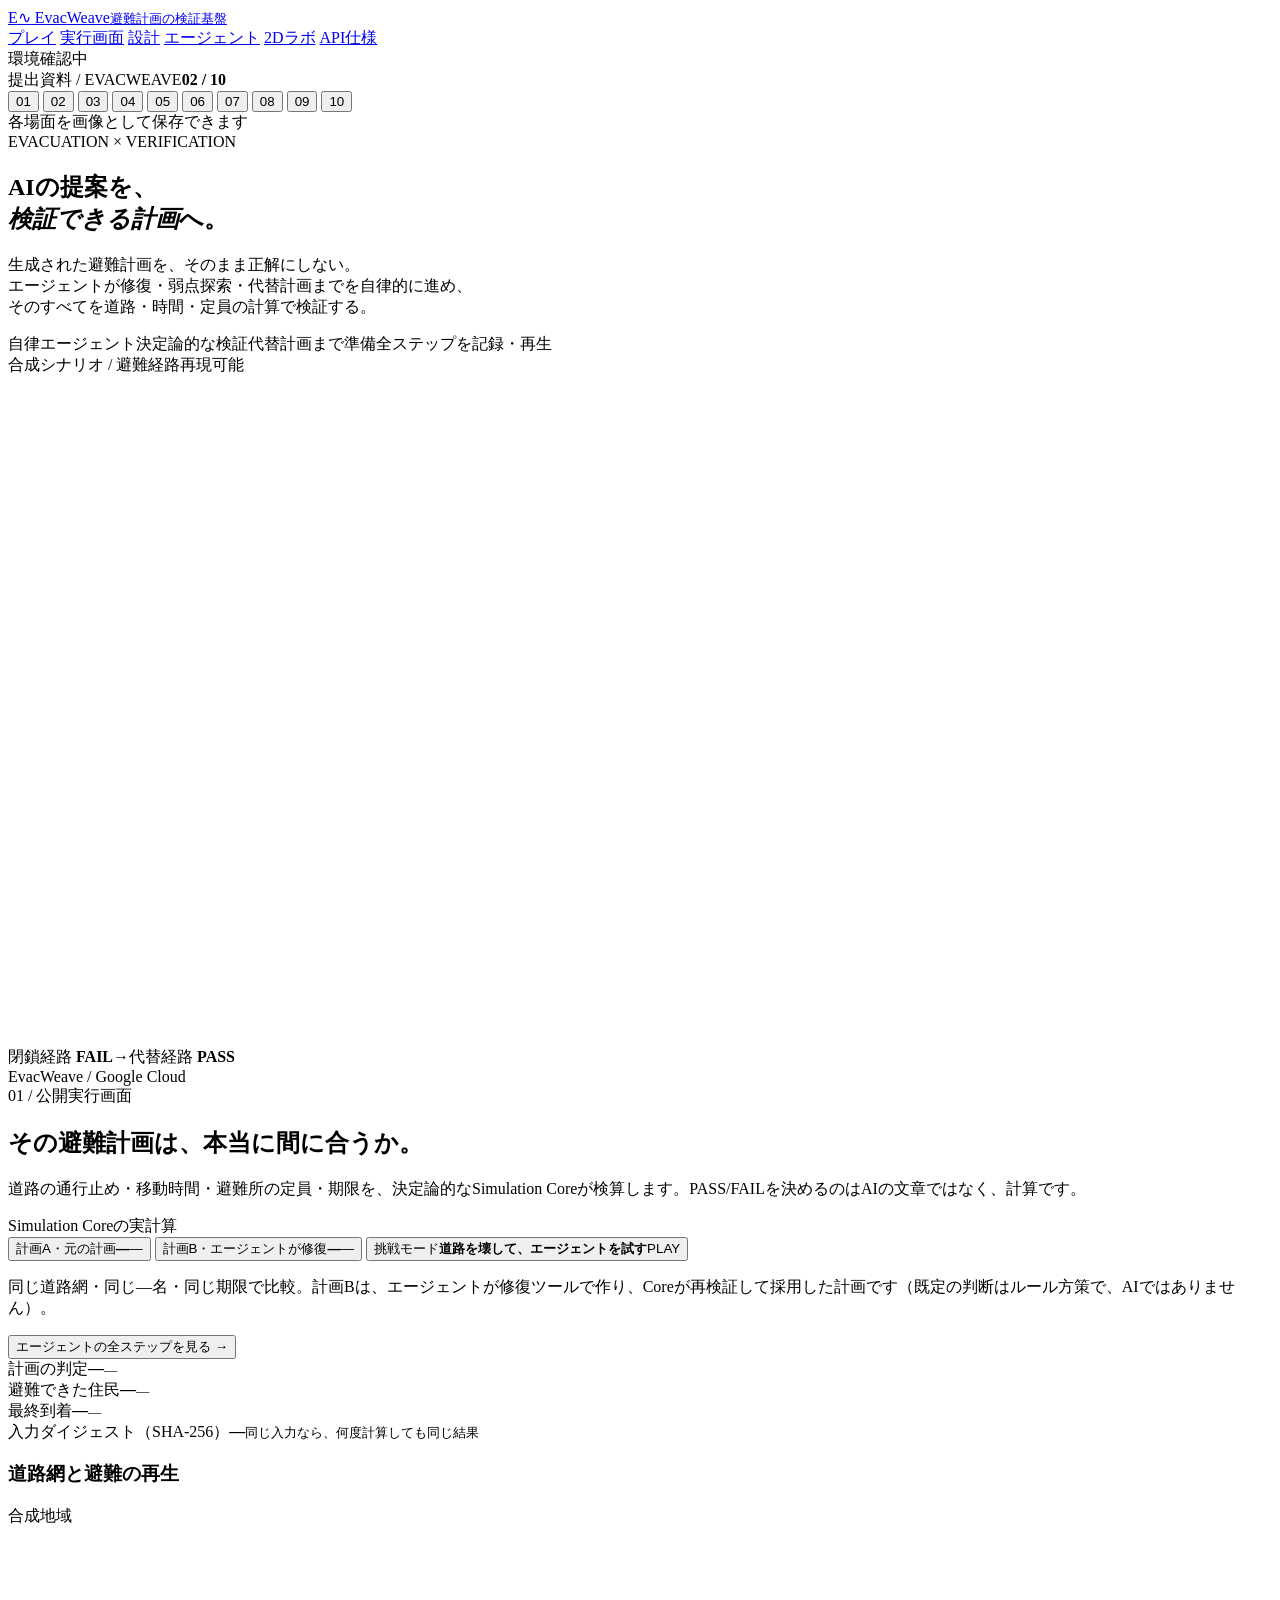
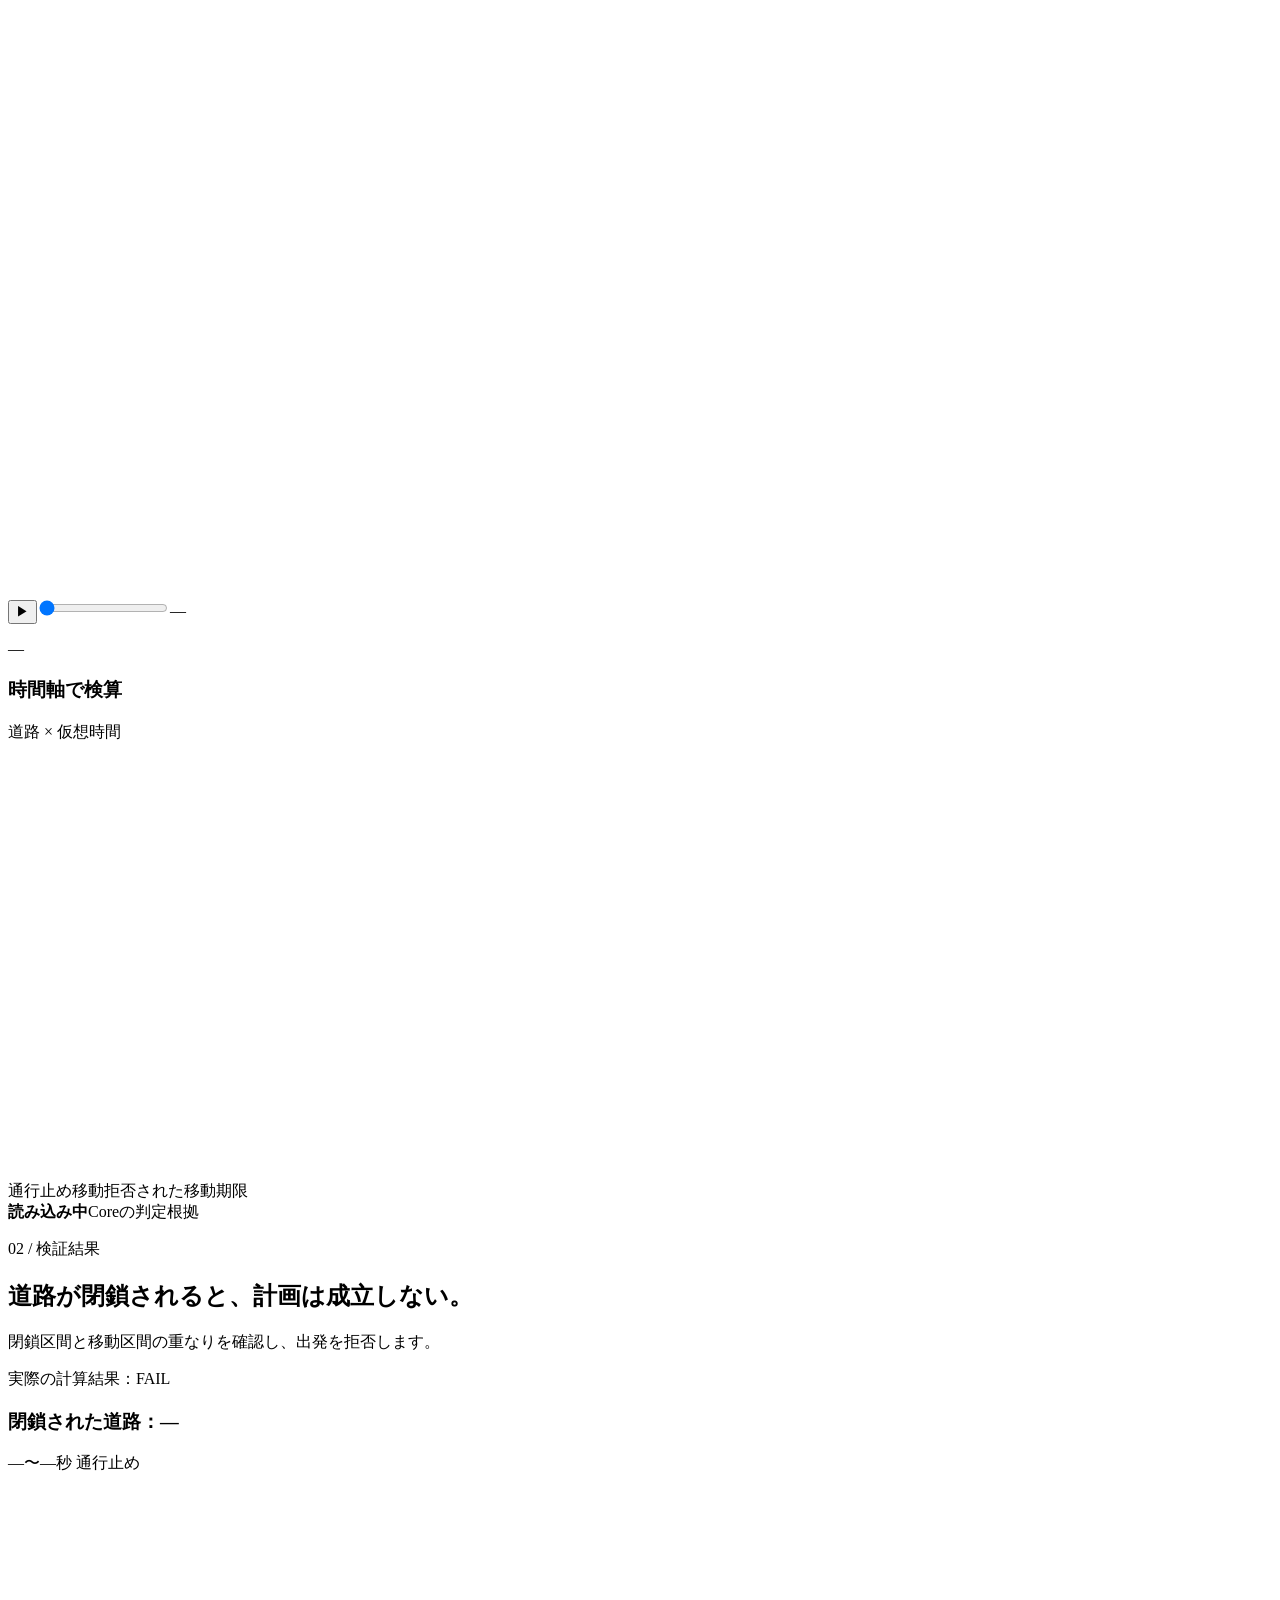
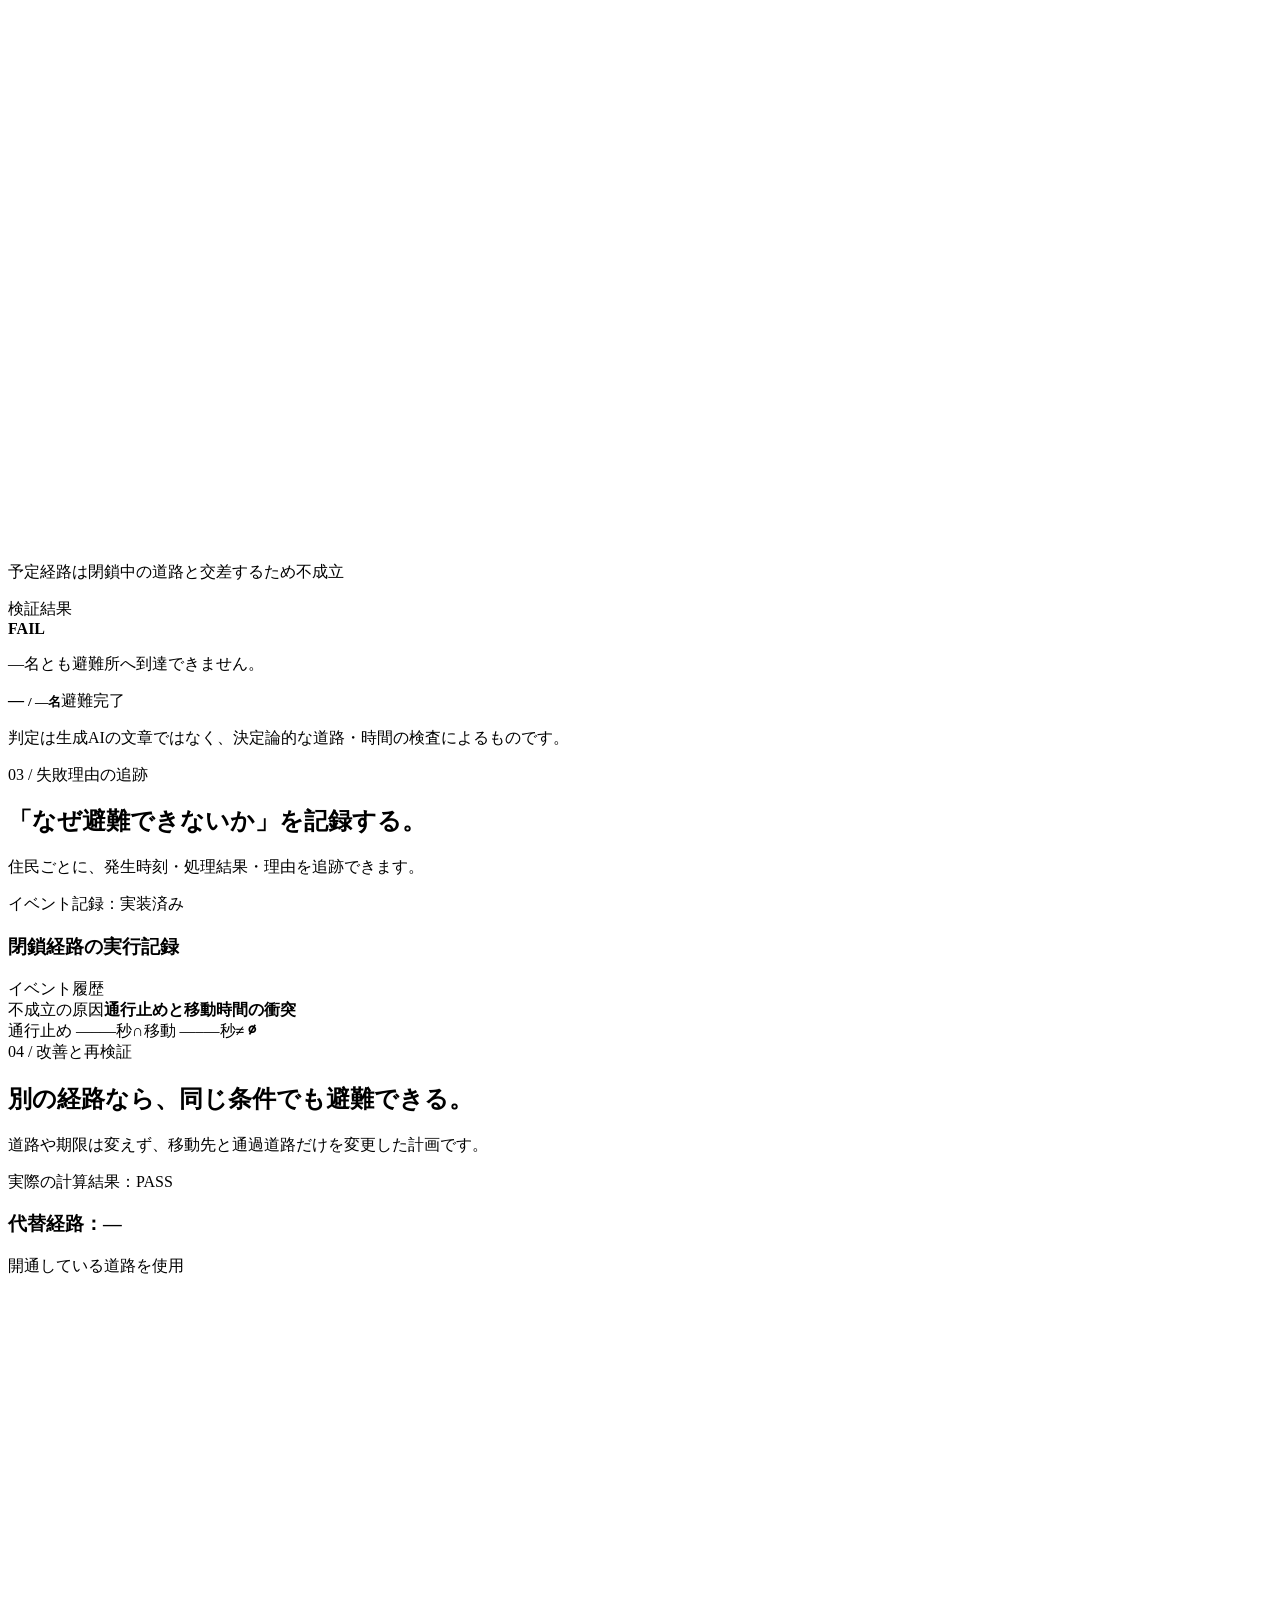
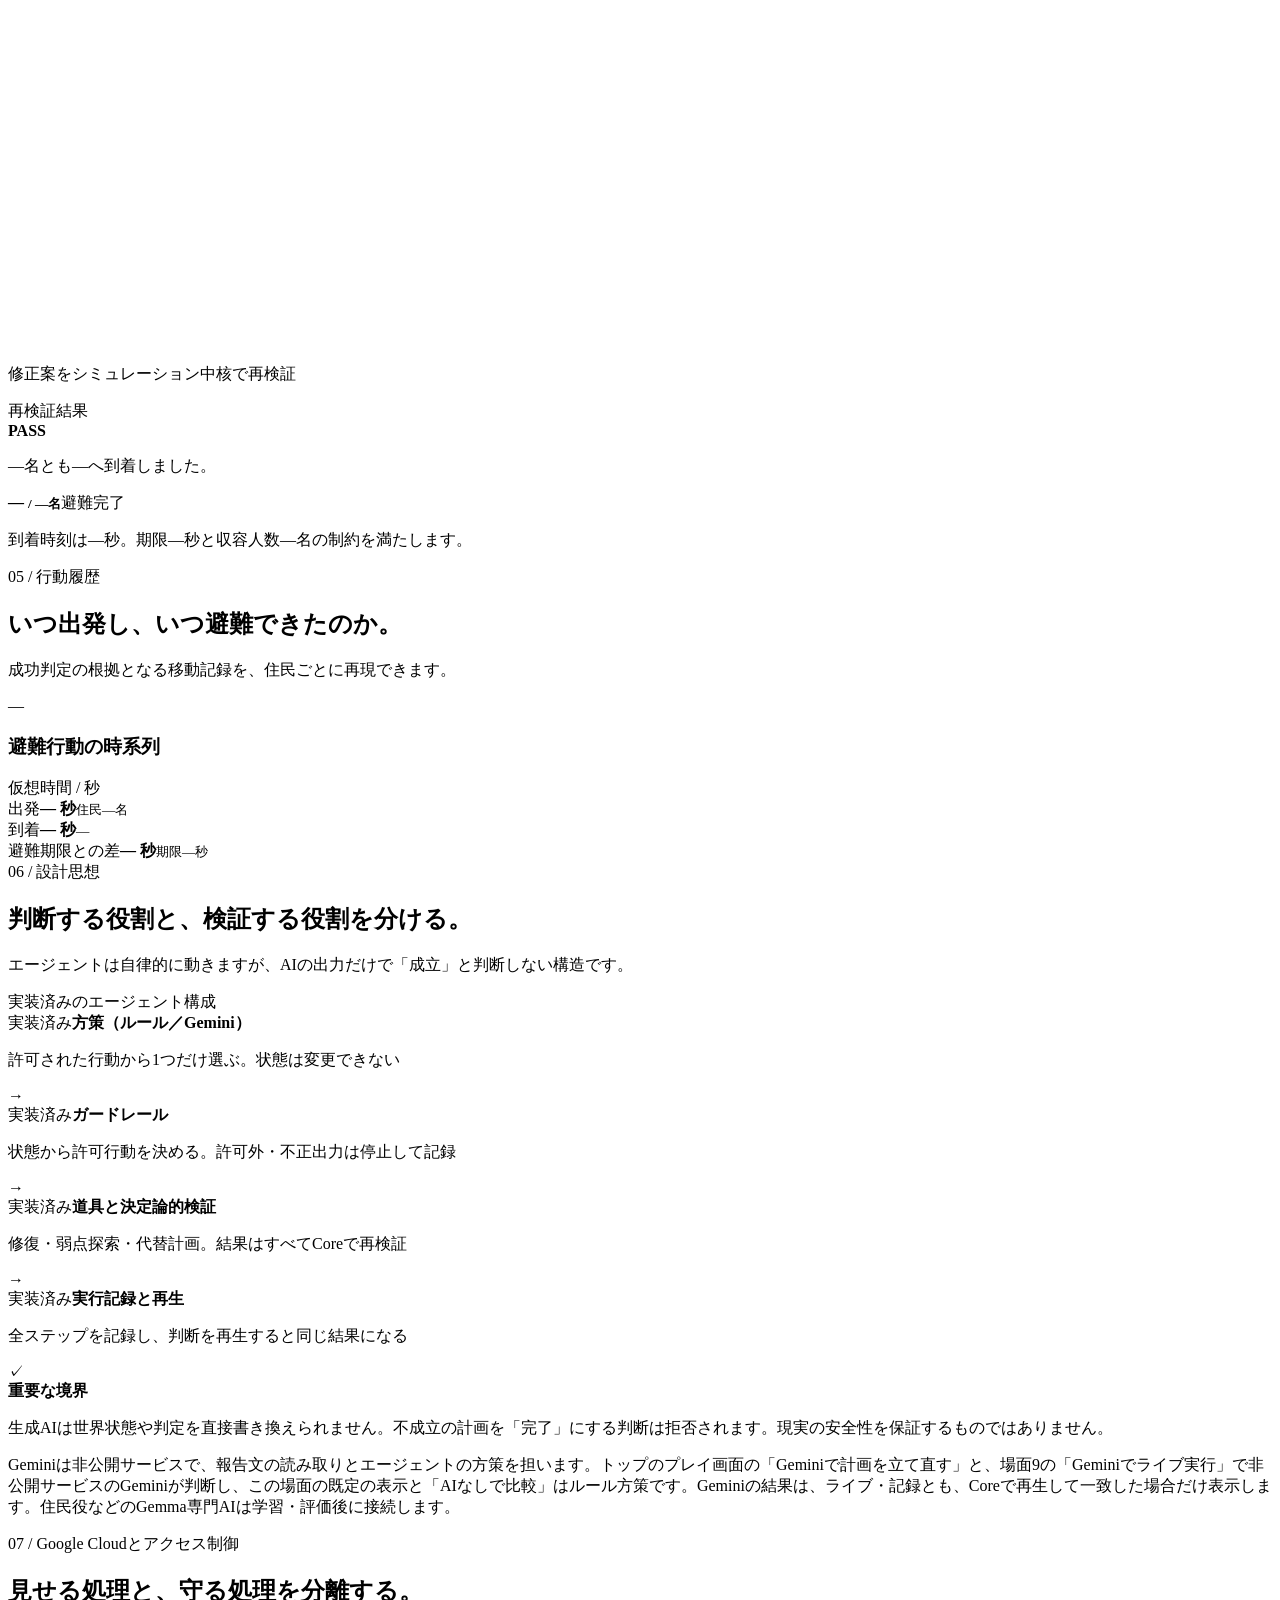
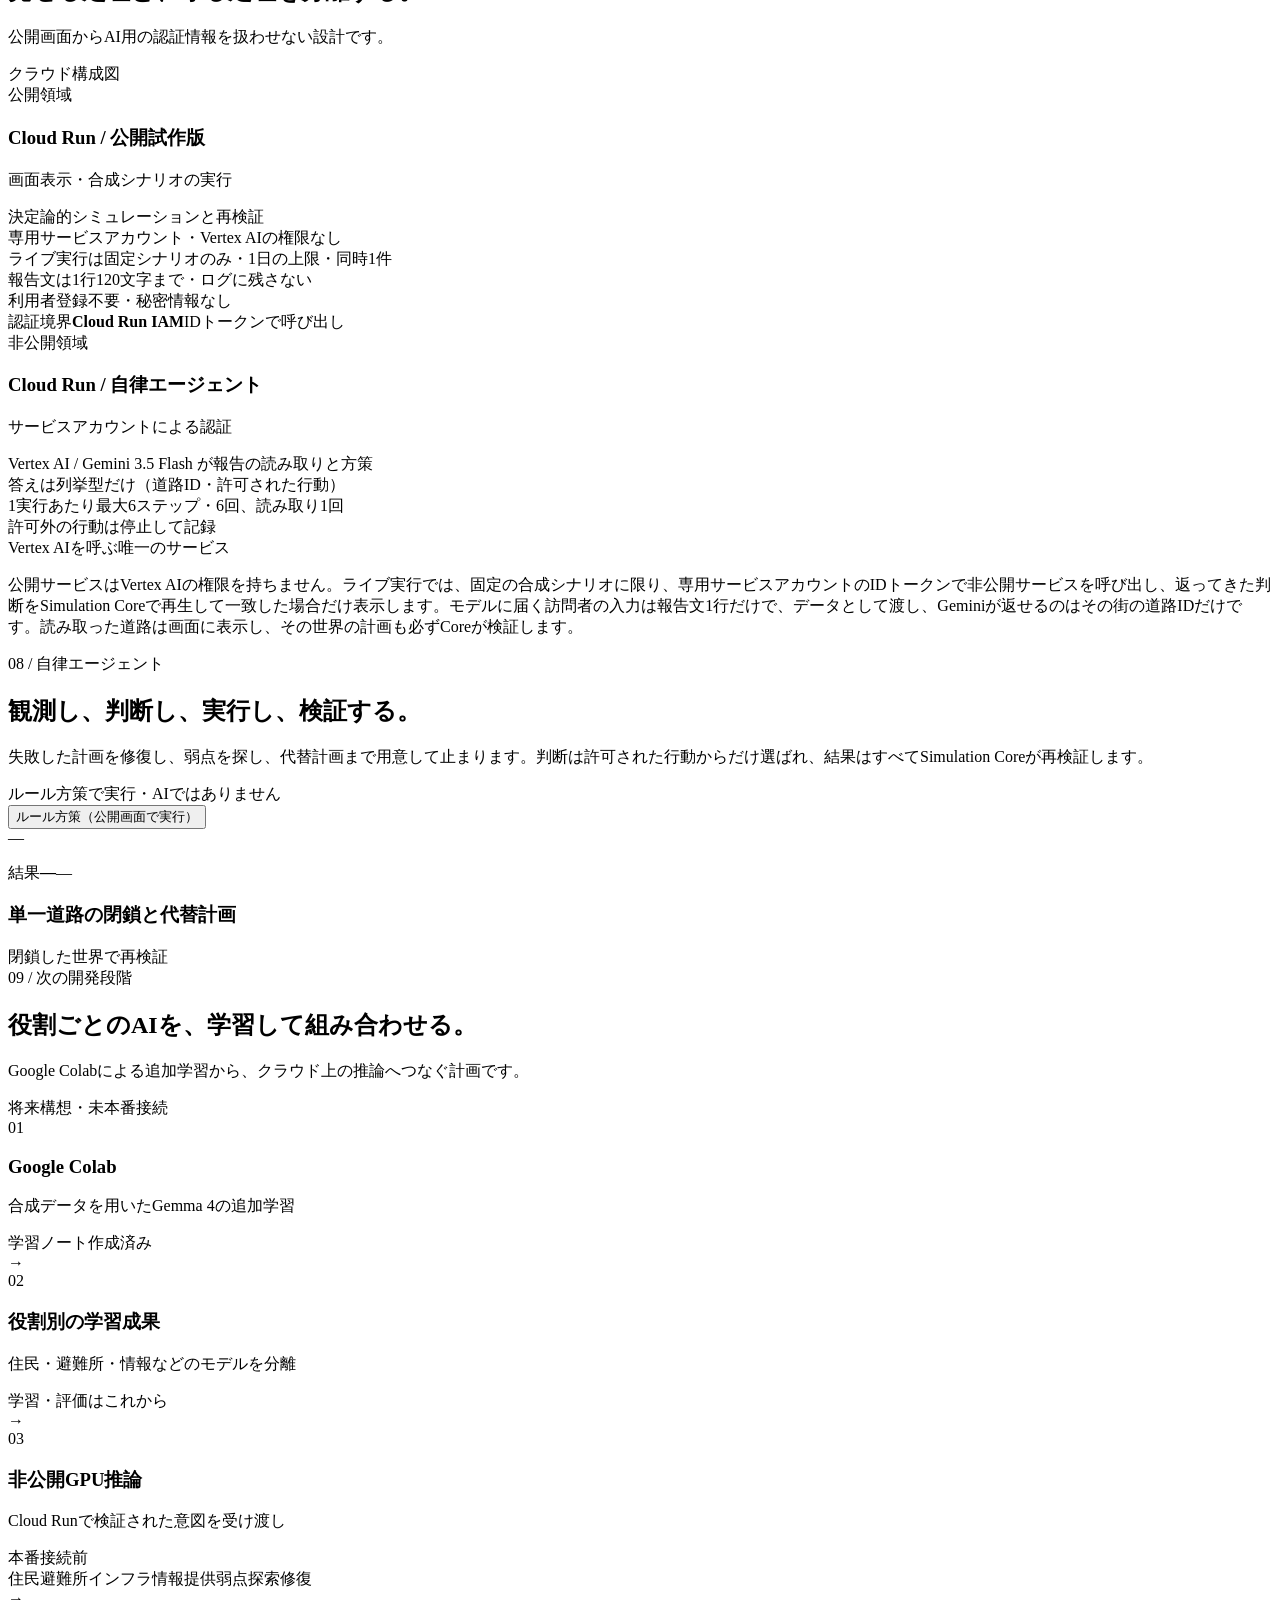
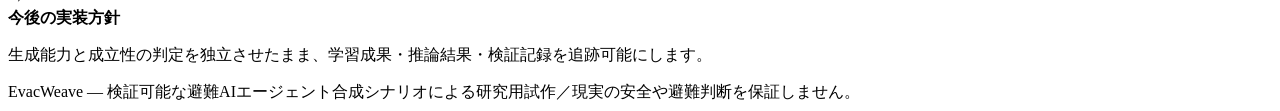
==== apps/web/static/index.html @ a9e4bd86 "EvacWeave 提出版" ====
<!doctype html>
<html lang="ja">
<head>
  <meta charset="utf-8">
  <meta name="viewport" content="width=device-width, initial-scale=1">
  <meta name="theme-color" content="#102332">
  <meta name="description" content="EvacWeave｜合成災害シナリオを検証し、失敗理由と修正経路を可視化する試作版">
  <title>EvacWeave — 検証可能な避難AIエージェント</title>
  <link rel="icon" href="data:,">
  <link rel="stylesheet" href="/assets/app.css">
  <script src="/assets/map-view.js" defer></script>
  <script src="/assets/app.js" defer></script>
</head>
<body>
  <header class="topbar">
    <a class="brand" href="/" aria-label="EvacWeave トップ（プレイ）">
      <span class="brand-mark" aria-hidden="true">E<span>∿</span></span>
      <span>Evac<span class="brand-accent">Weave</span><small>避難計画の検証基盤</small></span>
    </a>
    <nav class="top-links" aria-label="資料の移動">
      <a href="/">プレイ</a>
      <a href="/slides?shot=2">実行画面</a>
      <a href="/slides?shot=7">設計</a>
      <a href="/slides?shot=9">エージェント</a>
      <a href="/lab">2Dラボ</a>
      <a href="/api-guide">API仕様</a>
    </nav>
    <div class="top-status" id="runtime-status"><span class="pulse"></span> 環境確認中</div>
  </header>

  <main class="shell">
    <div class="slide-toolbar">
      <div class="toolbar-label"><span class="eyebrow">提出資料 / EVACWEAVE</span><strong id="slide-index">02 / 10</strong></div>
      <nav class="slide-nav" aria-label="提出画像の各場面">
        <button type="button" data-shot="1" aria-label="画像1">01</button>
        <button type="button" data-shot="2" aria-label="画像2">02</button>
        <button type="button" data-shot="3" aria-label="画像3">03</button>
        <button type="button" data-shot="4" aria-label="画像4">04</button>
        <button type="button" data-shot="5" aria-label="画像5">05</button>
        <button type="button" data-shot="6" aria-label="画像6">06</button>
        <button type="button" data-shot="7" aria-label="画像7">07</button>
        <button type="button" data-shot="8" aria-label="画像8">08</button>
        <button type="button" data-shot="9" aria-label="画像9">09</button>
        <button type="button" data-shot="10" aria-label="画像10">10</button>
      </nav>
      <div class="toolbar-hint">各場面を画像として保存できます</div>
    </div>

    <section class="slide hero-slide" id="shot-1" aria-label="プロジェクト紹介">
      <div class="hero-decoration hero-decoration-a"></div><div class="hero-decoration hero-decoration-b"></div>
      <div class="hero-content">
        <span class="hero-kicker">EVACUATION × VERIFICATION</span>
        <h1>AIの提案を、<br><em>検証できる計画</em>へ。</h1>
        <p>生成された避難計画を、そのまま正解にしない。<br>エージェントが修復・弱点探索・代替計画までを自律的に進め、<br>そのすべてを道路・時間・定員の計算で検証する。</p>
        <div class="hero-badges"><span>自律エージェント</span><span>決定論的な検証</span><span>代替計画まで準備</span><span>全ステップを記録・再生</span></div>
      </div>
      <div class="hero-panel">
        <div class="hero-panel-head"><span>合成シナリオ / 避難経路</span><span class="hero-panel-badge">再現可能</span></div>
        <svg id="hero-network" class="network network-dark" viewBox="0 0 720 380" role="img" aria-label="合成避難ネットワーク"></svg>
        <div class="hero-panel-foot"><span>閉鎖経路 <b>FAIL</b></span><span class="arrow">→</span><span>代替経路 <b class="ok-text">PASS</b></span></div>
      </div>
      <span class="hero-corner">EvacWeave / Google Cloud</span>
    </section>

    <section class="slide" id="shot-2" aria-label="避難計画の公開画面">
      <div class="slide-heading"><div><span class="eyebrow">01 / 公開実行画面</span><h2>その避難計画は、本当に間に合うか。</h2><p>道路の通行止め・移動時間・避難所の定員・期限を、決定論的なSimulation Coreが検算します。PASS/FAILを決めるのはAIの文章ではなく、計算です。</p></div><span class="pill pill-live">Simulation Coreの実計算</span></div>
      <div class="plan-switch" role="group" aria-label="検算する計画">
        <button type="button" class="plan-option" data-choose="blocked" aria-pressed="true"><span class="plan-tag">計画A・元の計画</span><strong data-bind="plan-blocked">—</strong><span class="verdict-badge" data-bind="plan-blocked-status">—</span></button>
        <button type="button" class="plan-option" data-choose="repaired" aria-pressed="false"><span class="plan-tag">計画B・エージェントが修復</span><strong data-bind="plan-repaired">—</strong><span class="verdict-badge" data-bind="plan-repaired-status">—</span></button>
        <button type="button" class="plan-option challenge-option" data-choose="challenge" aria-pressed="false"><span class="plan-tag">挑戦モード</span><strong>道路を壊して、エージェントを試す</strong><span class="verdict-badge play">PLAY</span></button>
        <div class="plan-switch-note"><p>同じ道路網・同じ<data data-bind="people">—</data>名・同じ期限で比較。計画Bは、エージェントが修復ツールで作り、Coreが再検証して採用した計画です（既定の判断はルール方策で、AIではありません）。</p><button type="button" class="cta-link" data-goto="9">エージェントの全ステップを見る →</button></div>
      </div>
      <div class="challenge" id="challenge" hidden>
        <div class="challenge-head"><div><strong>エージェントに挑戦</strong><span>道路を通行止めにして（地図をクリック、最大2本）、エージェントが避難計画を立て直せるか試してください。結果はすべてSimulation Coreが検証します。</span></div><div class="agent-tabs" id="challenge-scenarios" role="tablist" aria-label="挑戦する地区"></div></div>
        <div class="road-chips" id="challenge-roads" role="group" aria-label="通行止めにする道路"></div>
        <div class="challenge-actions"><button type="button" class="live-btn" id="challenge-run">エージェントで立て直す</button><button type="button" class="live-btn gemini-btn" id="challenge-gemini" hidden>Geminiで立て直す（ライブ）</button><span class="challenge-status" id="challenge-status" aria-live="polite">—</span></div>
        <ol class="challenge-steps" id="challenge-steps" aria-label="エージェントの判断"></ol>
        <div class="scoreboard" aria-label="この訪問での挑戦の記録"><span>挑戦 <b id="score-tries">—</b> 回</span><span>全員の計画を立て直した <b id="score-rebuilt">—</b></span><span>限界を人へ引き継いだ <b id="score-handed">—</b></span><span class="cheat">不成立のまま「完了」 <b id="score-cheated">—</b></span></div>
      </div>
      <div class="metric-row"><article class="metric-card"><span>計画の判定</span><strong data-bind="status">—</strong><small data-bind="engine">—</small></article><article class="metric-card"><span>避難できた住民</span><strong data-bind="evacuated">—</strong><small data-bind="evacuated-note">—</small></article><article class="metric-card"><span>最終到着</span><strong data-bind="arrival">—</strong><small data-bind="arrival-note">—</small></article><article class="metric-card"><span>入力ダイジェスト（SHA-256）</span><strong class="digest" data-bind="digest">—</strong><small>同じ入力なら、何度計算しても同じ結果</small></article></div>
      <div class="console-layout">
        <article class="panel map-panel"><div class="panel-head"><h3>道路網と避難の再生</h3><span class="tiny-chip">合成地域</span></div><svg class="network" data-network="active" viewBox="0 0 720 380" role="img" aria-label="道路網と住民の位置"></svg>
          <div class="playback"><button type="button" class="play-btn" id="play" aria-label="再生">▶</button><input type="range" id="clock" min="0" max="1" step="1" value="0" aria-label="仮想時刻（秒）"><output class="clock" id="clock-label" for="clock">—</output></div>
          <p class="live-caption" id="live-caption">—</p>
        </article>
        <article class="panel"><div class="panel-head"><h3>時間軸で検算</h3><span class="tiny-chip">道路 × 仮想時間</span></div><svg class="time-chart" id="time-chart" viewBox="0 0 640 220" role="img" aria-label="道路ごとの通行止めと移動の時間"></svg>
          <div class="chart-legend"><span class="key-closure">通行止め</span><span class="key-move">移動</span><span class="key-refused">拒否された移動</span><span class="key-deadline">期限</span></div>
          <div class="verdict-head"><strong data-bind="result-title">読み込み中</strong><span class="tiny-chip">Coreの判定根拠</span></div>
          <ul class="check-list" id="check-list"></ul>
        </article>
      </div>
    </section>

    <section class="slide" id="shot-3" aria-label="通行止めによる不成立">
      <div class="slide-heading"><div><span class="eyebrow">02 / 検証結果</span><h2>道路が閉鎖されると、計画は成立しない。</h2><p>閉鎖区間と移動区間の重なりを確認し、出発を拒否します。</p></div><span class="pill pill-fail">実際の計算結果：FAIL</span></div>
      <div class="split-layout focus-layout">
        <article class="panel map-panel"><div class="panel-head"><h3>閉鎖された道路：<span class="mono" data-bind="blocked-road">—</span></h3><span class="tiny-chip warn-chip"><data data-bind="closure-start">—</data>〜<data data-bind="closure-end">—</data>秒 通行止め</span></div><svg class="network" data-network="blocked" viewBox="0 0 720 380" role="img" aria-label="道路閉鎖の図"></svg><p class="explain-bar"><span class="dot red-dot"></span>予定経路は閉鎖中の道路と交差するため不成立</p></article>
        <article class="panel emphasis-fail"><div class="outcome-label">検証結果</div><strong class="outcome-value fail-text">FAIL</strong><p class="outcome-copy"><data data-bind="people">—</data>名とも避難所へ到達できません。</p><div class="big-stat"><strong><data data-bind="baseline-evacuated">—</data> <small>/ <data data-bind="people">—</data>名</small></strong><span>避難完了</span></div><div class="divider-line"></div><p class="narrative">判定は生成AIの文章ではなく、決定論的な道路・時間の検査によるものです。</p></article>
      </div>
    </section>

    <section class="slide" id="shot-4" aria-label="移動拒否の理由">
      <div class="slide-heading"><div><span class="eyebrow">03 / 失敗理由の追跡</span><h2>「なぜ避難できないか」を記録する。</h2><p>住民ごとに、発生時刻・処理結果・理由を追跡できます。</p></div><span class="pill pill-fail">イベント記録：実装済み</span></div>
      <div class="panel trace-panel"><div class="panel-head"><h3>閉鎖経路の実行記録</h3><span class="tiny-chip">イベント履歴</span></div><div id="failure-trace"></div></div>
      <div class="reason-ribbon"><div><span class="eyebrow">不成立の原因</span><strong>通行止めと移動時間の衝突</strong></div><div class="ribbon-expression"><span>通行止め <data data-bind="closure-start">—</data>–<data data-bind="closure-end">—</data>秒</span><b>∩</b><span>移動 <data data-bind="move-start">—</data>–<data data-bind="move-end">—</data>秒</span><b>≠ ∅</b></div></div>
    </section>

    <section class="slide" id="shot-5" aria-label="修正経路での成立">
      <div class="slide-heading"><div><span class="eyebrow">04 / 改善と再検証</span><h2>別の経路なら、同じ条件でも避難できる。</h2><p>道路や期限は変えず、移動先と通過道路だけを変更した計画です。</p></div><span class="pill pill-pass">実際の計算結果：PASS</span></div>
      <div class="split-layout focus-layout">
        <article class="panel map-panel"><div class="panel-head"><h3>代替経路：<span class="mono" data-bind="repaired-route">—</span></h3><span class="tiny-chip ok-chip">開通している道路を使用</span></div><svg class="network" data-network="repaired" viewBox="0 0 720 380" role="img" aria-label="改善後の避難経路"></svg><p class="explain-bar"><span class="dot green-dot"></span>修正案をシミュレーション中核で再検証</p></article>
        <article class="panel emphasis-pass"><div class="outcome-label">再検証結果</div><strong class="outcome-value pass-text">PASS</strong><p class="outcome-copy"><data data-bind="people">—</data>名とも<data data-bind="repaired-shelter">—</data>へ到着しました。</p><div class="big-stat"><strong><data data-bind="repaired-evacuated">—</data> <small>/ <data data-bind="people">—</data>名</small></strong><span>避難完了</span></div><div class="divider-line"></div><p class="narrative">到着時刻は<data data-bind="repaired-arrival-s">—</data>秒。期限<data data-bind="deadline">—</data>秒と収容人数<data data-bind="repaired-capacity">—</data>名の制約を満たします。</p></article>
      </div>
    </section>

    <section class="slide" id="shot-6" aria-label="移動履歴と避難完了">
      <div class="slide-heading"><div><span class="eyebrow">05 / 行動履歴</span><h2>いつ出発し、いつ避難できたのか。</h2><p>成功判定の根拠となる移動記録を、住民ごとに再現できます。</p></div><span class="pill pill-pass" data-bind="timeline-pill">—</span></div>
      <div class="panel timeline-panel"><div class="panel-head"><h3>避難行動の時系列</h3><span class="tiny-chip">仮想時間 / 秒</span></div><div id="success-timeline"></div></div>
      <div class="metric-row metric-row-3"><article class="metric-card"><span>出発</span><strong><data data-bind="repaired-departure-s">—</data> 秒</strong><small>住民<data data-bind="people">—</data>名</small></article><article class="metric-card"><span>到着</span><strong><data data-bind="repaired-arrival-s">—</data> 秒</strong><small><data data-bind="repaired-shelter">—</data></small></article><article class="metric-card"><span>避難期限との差</span><strong><data data-bind="margin-s">—</data> 秒</strong><small>期限<data data-bind="deadline">—</data>秒</small></article></div>
    </section>

    <section class="slide" id="shot-7" aria-label="AIと検証処理の分離">
      <div class="slide-heading"><div><span class="eyebrow">06 / 設計思想</span><h2>判断する役割と、検証する役割を分ける。</h2><p>エージェントは自律的に動きますが、AIの出力だけで「成立」と判断しない構造です。</p></div><span class="pill pill-design">実装済みのエージェント構成</span></div>
      <div class="architecture-panel"><div class="architecture-flow"><div class="arch-node"><span class="arch-node-tag ready">実装済み</span><strong>方策（ルール／Gemini）</strong><p>許可された行動から1つだけ選ぶ。状態は変更できない</p></div><span class="arch-arrow">→</span><div class="arch-node"><span class="arch-node-tag ready">実装済み</span><strong>ガードレール</strong><p>状態から許可行動を決める。許可外・不正出力は停止して記録</p></div><span class="arch-arrow">→</span><div class="arch-node arch-primary"><span class="arch-node-tag ready">実装済み</span><strong>道具と決定論的検証</strong><p>修復・弱点探索・代替計画。結果はすべてCoreで再検証</p></div><span class="arch-arrow">→</span><div class="arch-node"><span class="arch-node-tag ready">実装済み</span><strong>実行記録と再生</strong><p>全ステップを記録し、判断を再生すると同じ結果になる</p></div></div>
      <div class="arch-rule"><span class="shield">✓</span><div><strong>重要な境界</strong><p>生成AIは世界状態や判定を直接書き換えられません。不成立の計画を「完了」にする判断は拒否されます。現実の安全性を保証するものではありません。</p></div></div></div>
      <p class="footnote">Geminiは非公開サービスで、報告文の読み取りとエージェントの方策を担います。トップのプレイ画面の「Geminiで計画を立て直す」と、場面9の「Geminiでライブ実行」で非公開サービスのGeminiが判断し、この場面の既定の表示と「AIなしで比較」はルール方策です。Geminiの結果は、ライブ・記録とも、Coreで再生して一致した場合だけ表示します。住民役などのGemma専門AIは学習・評価後に接続します。</p>
    </section>

    <section class="slide" id="shot-8" aria-label="公開処理と非公開AI処理">
      <div class="slide-heading"><div><span class="eyebrow">07 / Google Cloudとアクセス制御</span><h2>見せる処理と、守る処理を分離する。</h2><p>公開画面からAI用の認証情報を扱わせない設計です。</p></div><span class="pill pill-design">クラウド構成図</span></div>
      <div class="security-layout">
        <article class="security-zone public-zone"><span class="zone-tag">公開領域</span><h3>Cloud Run / 公開試作版</h3><p>画面表示・合成シナリオの実行</p><div class="security-feature">決定論的シミュレーションと再検証</div><div class="security-feature">専用サービスアカウント・Vertex AIの権限なし</div><div class="security-feature">ライブ実行は固定シナリオのみ・1日の上限・同時1件</div><div class="security-feature">報告文は1行120文字まで・ログに残さない</div><span class="zone-status">利用者登録不要・秘密情報なし</span></article>
        <div class="security-boundary"><span>認証境界</span><strong>Cloud Run IAM</strong><span>IDトークンで呼び出し</span></div>
        <article class="security-zone private-zone"><span class="zone-tag">非公開領域</span><h3>Cloud Run / 自律エージェント</h3><p>サービスアカウントによる認証</p><div class="security-feature">Vertex AI / Gemini 3.5 Flash が報告の読み取りと方策</div><div class="security-feature">答えは列挙型だけ（道路ID・許可された行動）</div><div class="security-feature">1実行あたり最大6ステップ・6回、読み取り1回</div><div class="security-feature">許可外の行動は停止して記録</div><span class="zone-status">Vertex AIを呼ぶ唯一のサービス</span></article>
      </div>
      <p class="footnote">公開サービスはVertex AIの権限を持ちません。ライブ実行では、固定の合成シナリオに限り、専用サービスアカウントのIDトークンで非公開サービスを呼び出し、返ってきた判断をSimulation Coreで再生して一致した場合だけ表示します。モデルに届く訪問者の入力は報告文1行だけで、データとして渡し、Geminiが返せるのはその街の道路IDだけです。読み取った道路は画面に表示し、その世界の計画も必ずCoreが検証します。</p>
    </section>

    <section class="slide" id="shot-9" aria-label="自律エージェントの実行記録">
      <div class="slide-heading"><div><span class="eyebrow">08 / 自律エージェント</span><h2>観測し、判断し、実行し、検証する。</h2><p>失敗した計画を修復し、弱点を探し、代替計画まで用意して止まります。判断は許可された行動からだけ選ばれ、結果はすべてSimulation Coreが再検証します。</p></div><span class="pill pill-design" id="agent-source-pill">ルール方策で実行・AIではありません</span></div>
      <div class="agent-toolbar"><div class="agent-tabs" id="scenario-tabs" role="tablist" aria-label="シナリオ"></div><div class="agent-tabs" role="tablist" aria-label="判断の担い手"><button type="button" role="tab" data-trace="rule" aria-selected="true">ルール方策（公開画面で実行）</button><button type="button" role="tab" data-trace="gemini" aria-selected="false" hidden>Gemini（記録・再生検証済み）</button></div><span class="agent-note" id="agent-note">—</span></div>
      <div class="live-bar" id="live-bar" hidden><button type="button" class="live-btn" id="live-run">▶ Geminiでライブ実行</button><div class="live-text"><strong id="live-status" aria-live="polite">—</strong><span id="live-detail">—</span></div></div>
      <ol class="agent-steps" id="agent-steps" aria-label="実行ステップ"></ol>
      <div class="agent-outcome" id="agent-outcome"><span class="eyebrow">結果</span><strong data-bind="agent-outcome">—</strong><span data-bind="agent-meta">—</span></div>
      <div class="handover" id="handover" hidden></div>
      <div class="panel contingency-panel"><div class="panel-head"><h3>単一道路の閉鎖と代替計画</h3><span class="tiny-chip">閉鎖した世界で再検証</span></div><div id="contingency-list" class="contingency-grid"></div></div>
    </section>

    <section class="slide" id="shot-10" aria-label="追加学習と運用の構想">
      <div class="slide-heading"><div><span class="eyebrow">09 / 次の開発段階</span><h2>役割ごとのAIを、学習して組み合わせる。</h2><p>Google Colabによる追加学習から、クラウド上の推論へつなぐ計画です。</p></div><span class="pill pill-plan">将来構想・未本番接続</span></div>
      <div class="training-flow"><article><span class="flow-number">01</span><h3>Google Colab</h3><p>合成データを用いたGemma 4の追加学習</p><span class="mini-state">学習ノート作成済み</span></article><span class="arch-arrow">→</span><article><span class="flow-number">02</span><h3>役割別の学習成果</h3><p>住民・避難所・情報などのモデルを分離</p><span class="mini-state planned">学習・評価はこれから</span></article><span class="arch-arrow">→</span><article><span class="flow-number">03</span><h3>非公開GPU推論</h3><p>Cloud Runで検証された意図を受け渡し</p><span class="mini-state planned">本番接続前</span></article></div>
      <div class="future-roles"><span>住民</span><span>避難所</span><span>インフラ</span><span>情報提供</span><span>弱点探索</span><span>修復</span></div>
      <div class="arch-rule"><span class="shield">→</span><div><strong>今後の実装方針</strong><p>生成能力と成立性の判定を独立させたまま、学習成果・推論結果・検証記録を追跡可能にします。</p></div></div>
    </section>

    <footer class="screen-footer"><span>EvacWeave — 検証可能な避難AIエージェント</span><span>合成シナリオによる研究用試作／現実の安全や避難判断を保証しません。</span><span id="revision"></span></footer>
  </main>
</body>
</html>
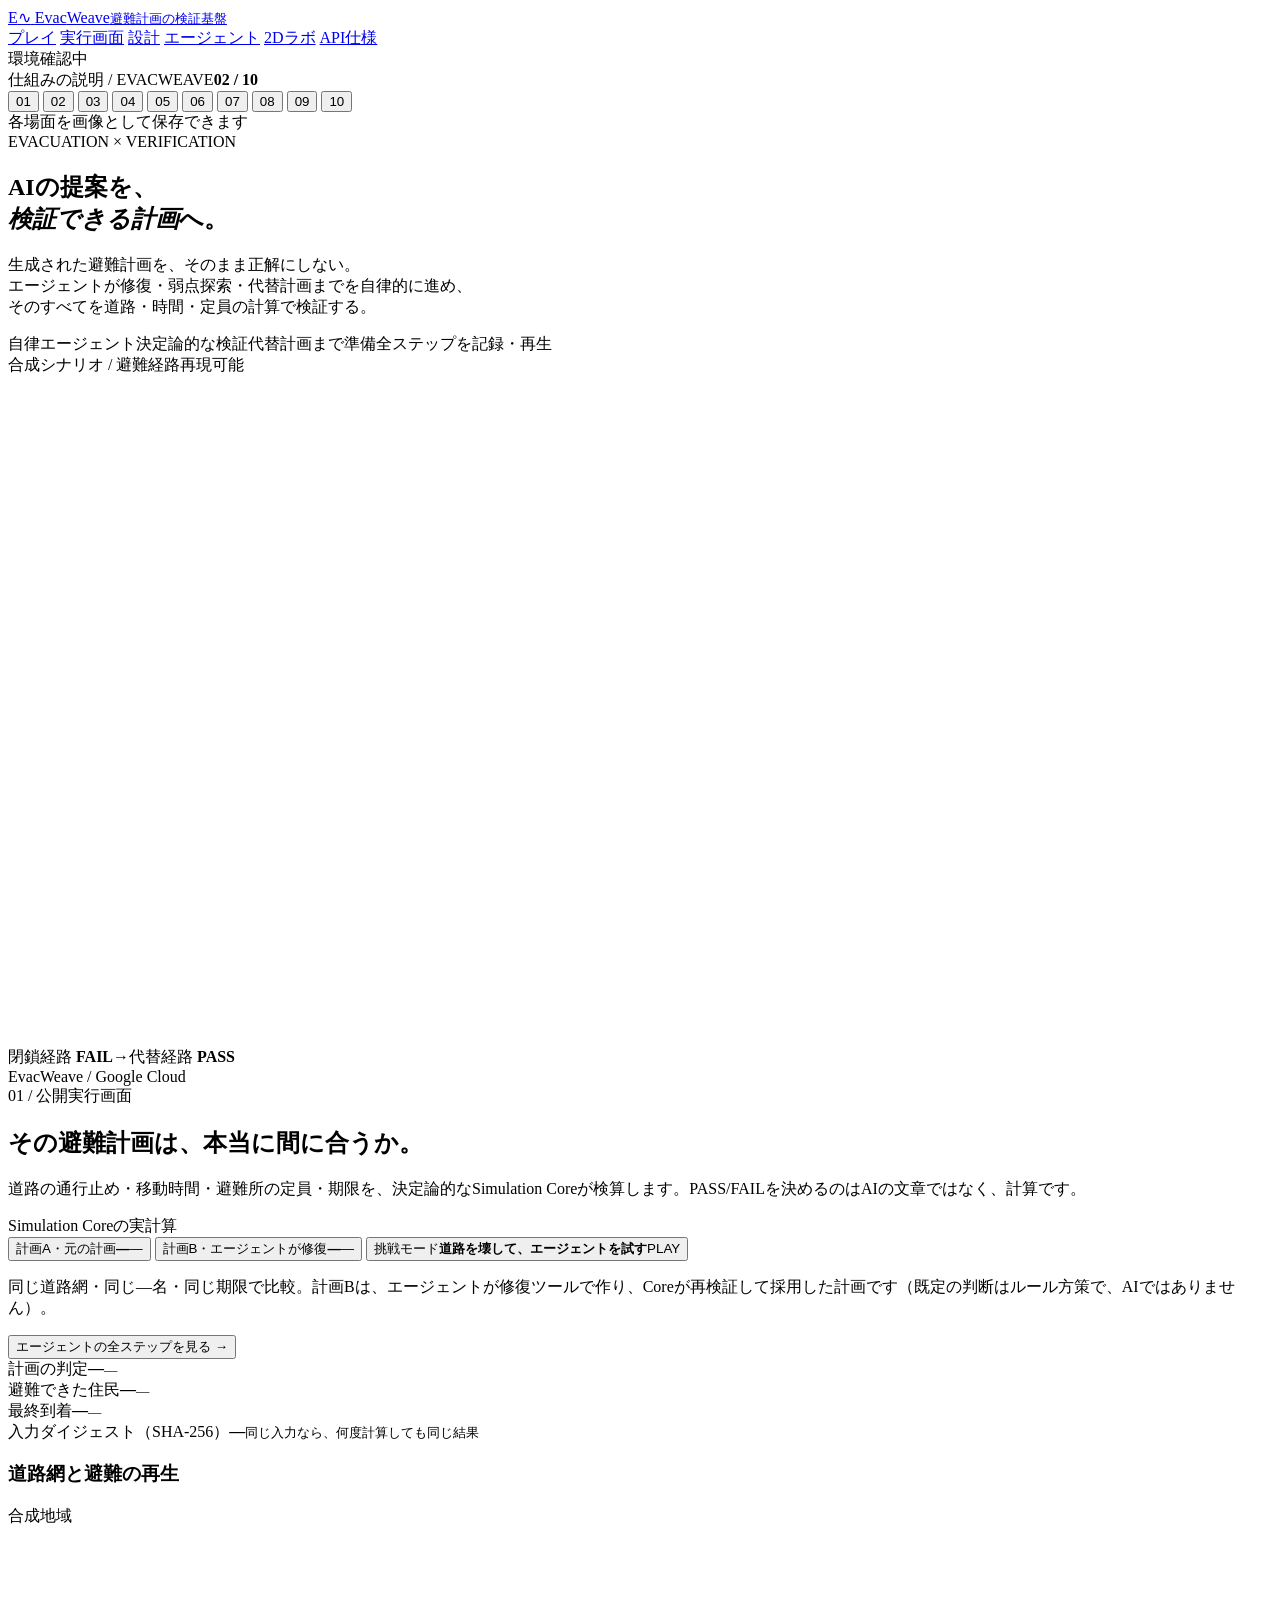
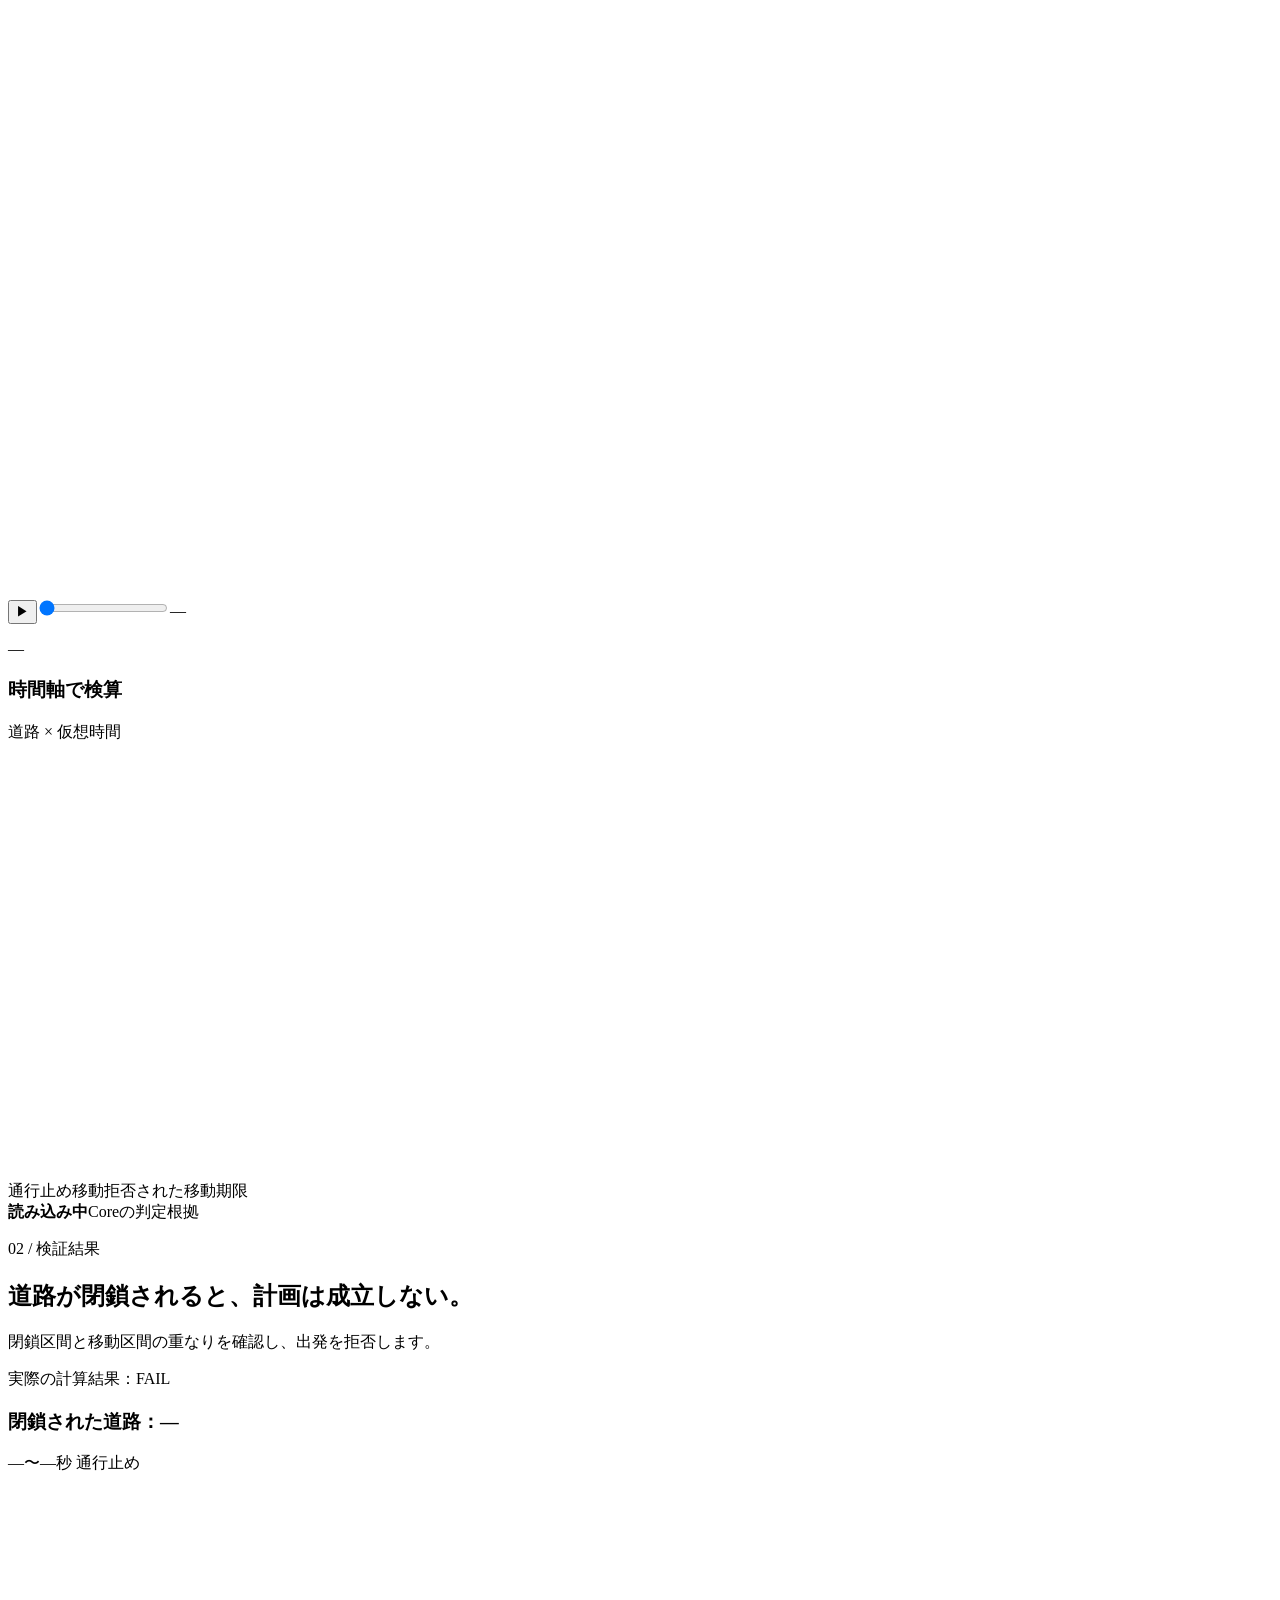
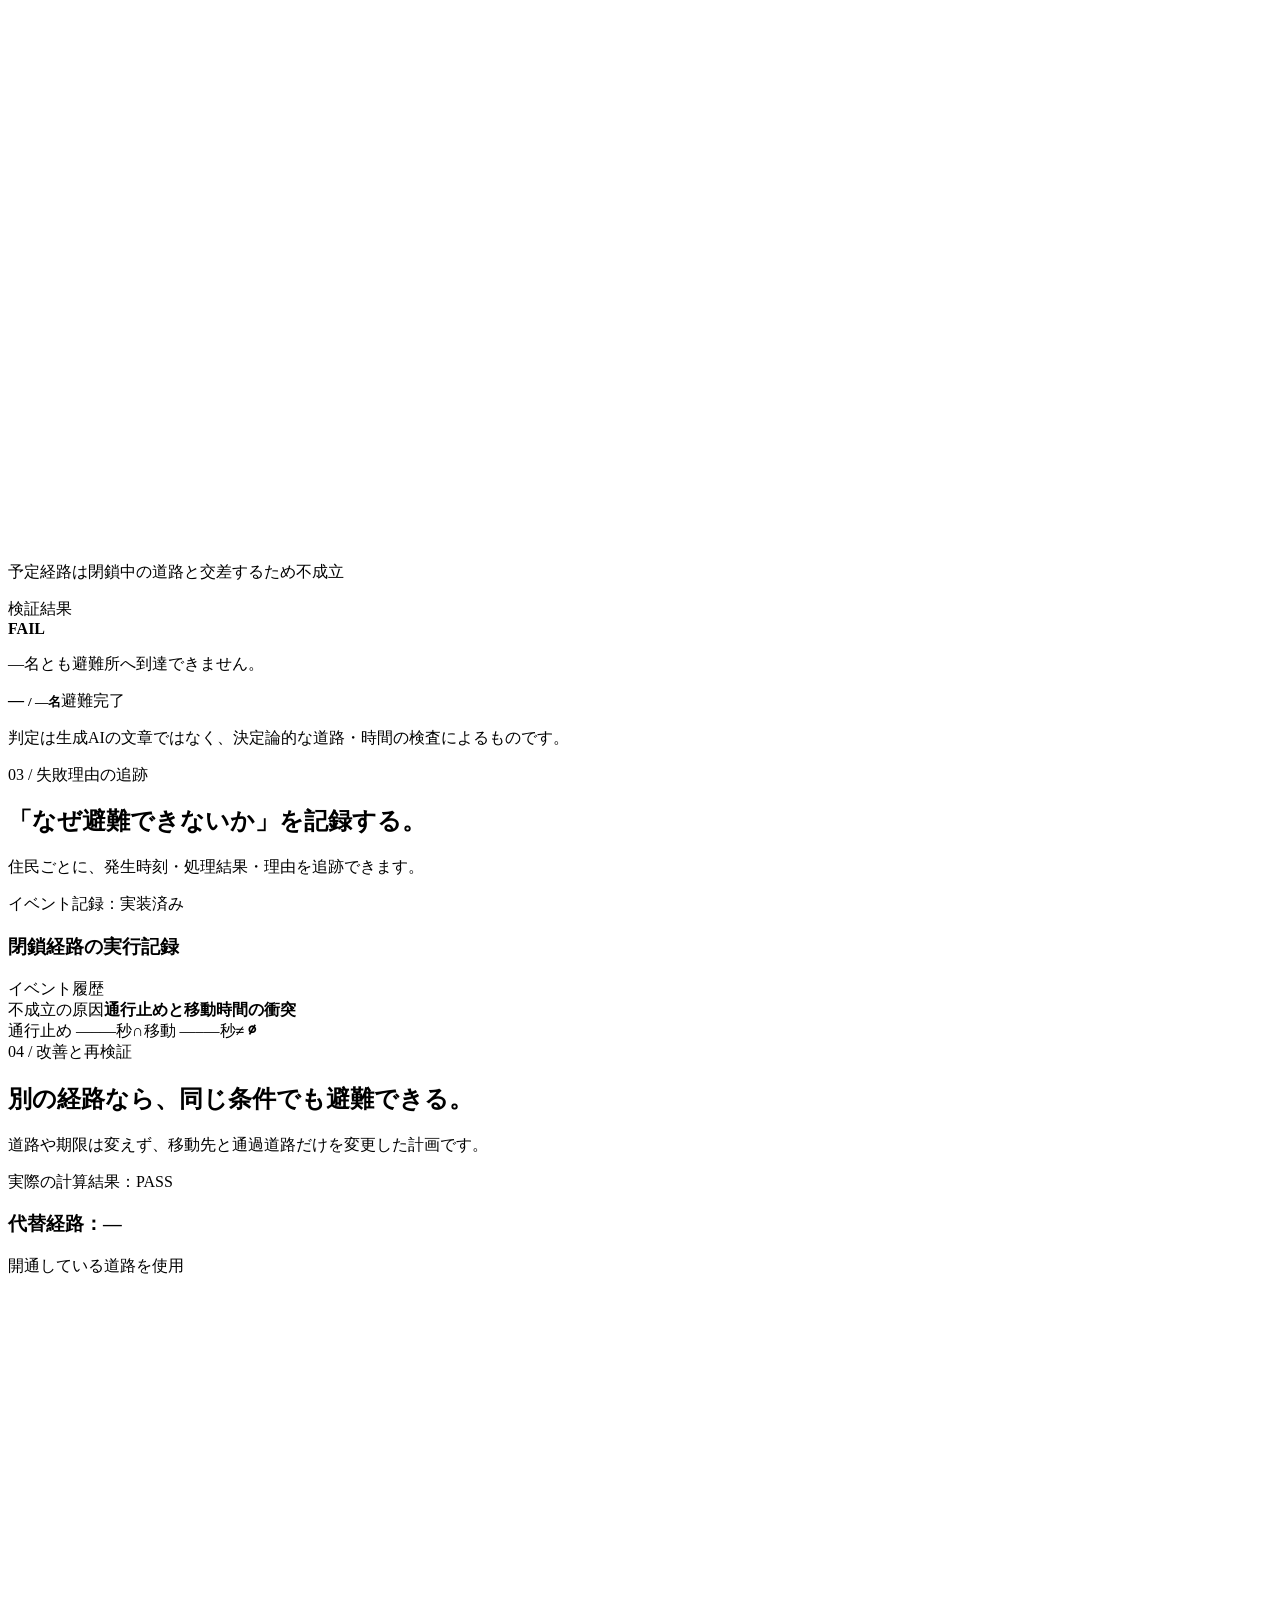
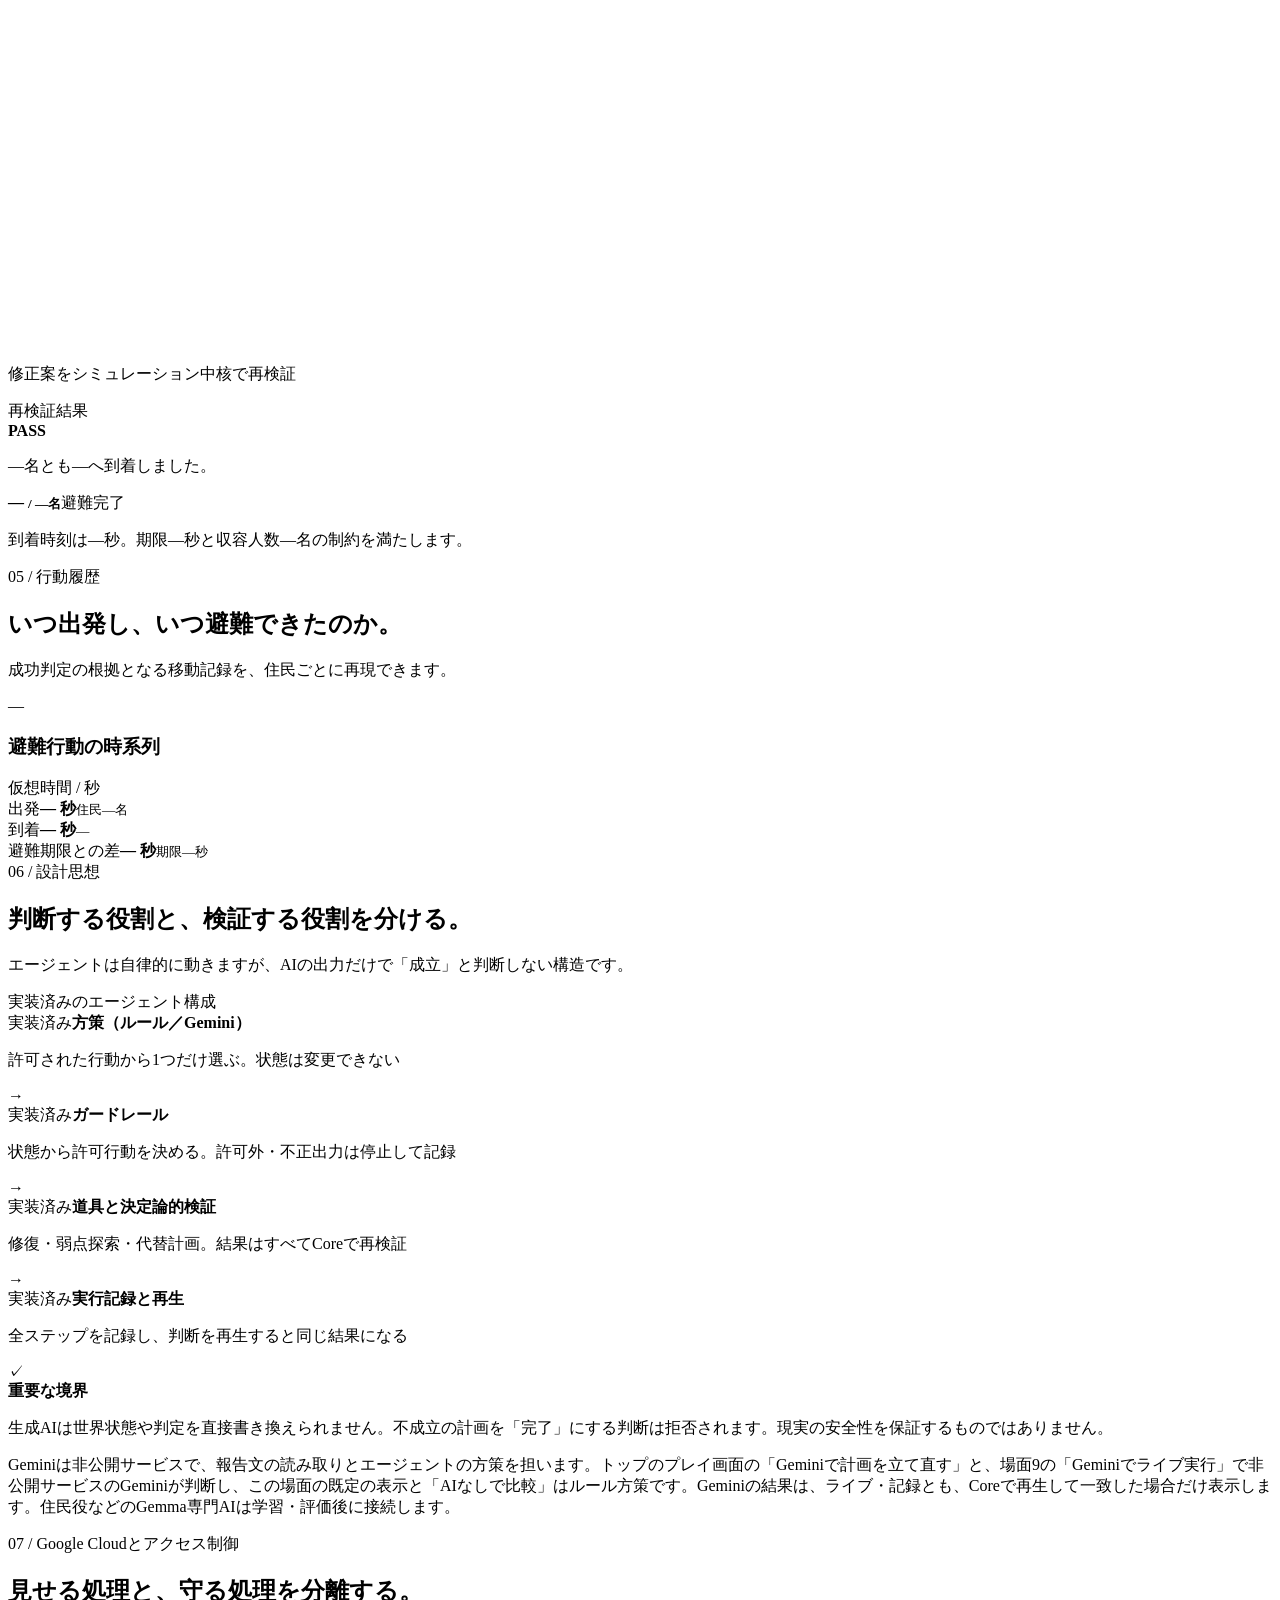
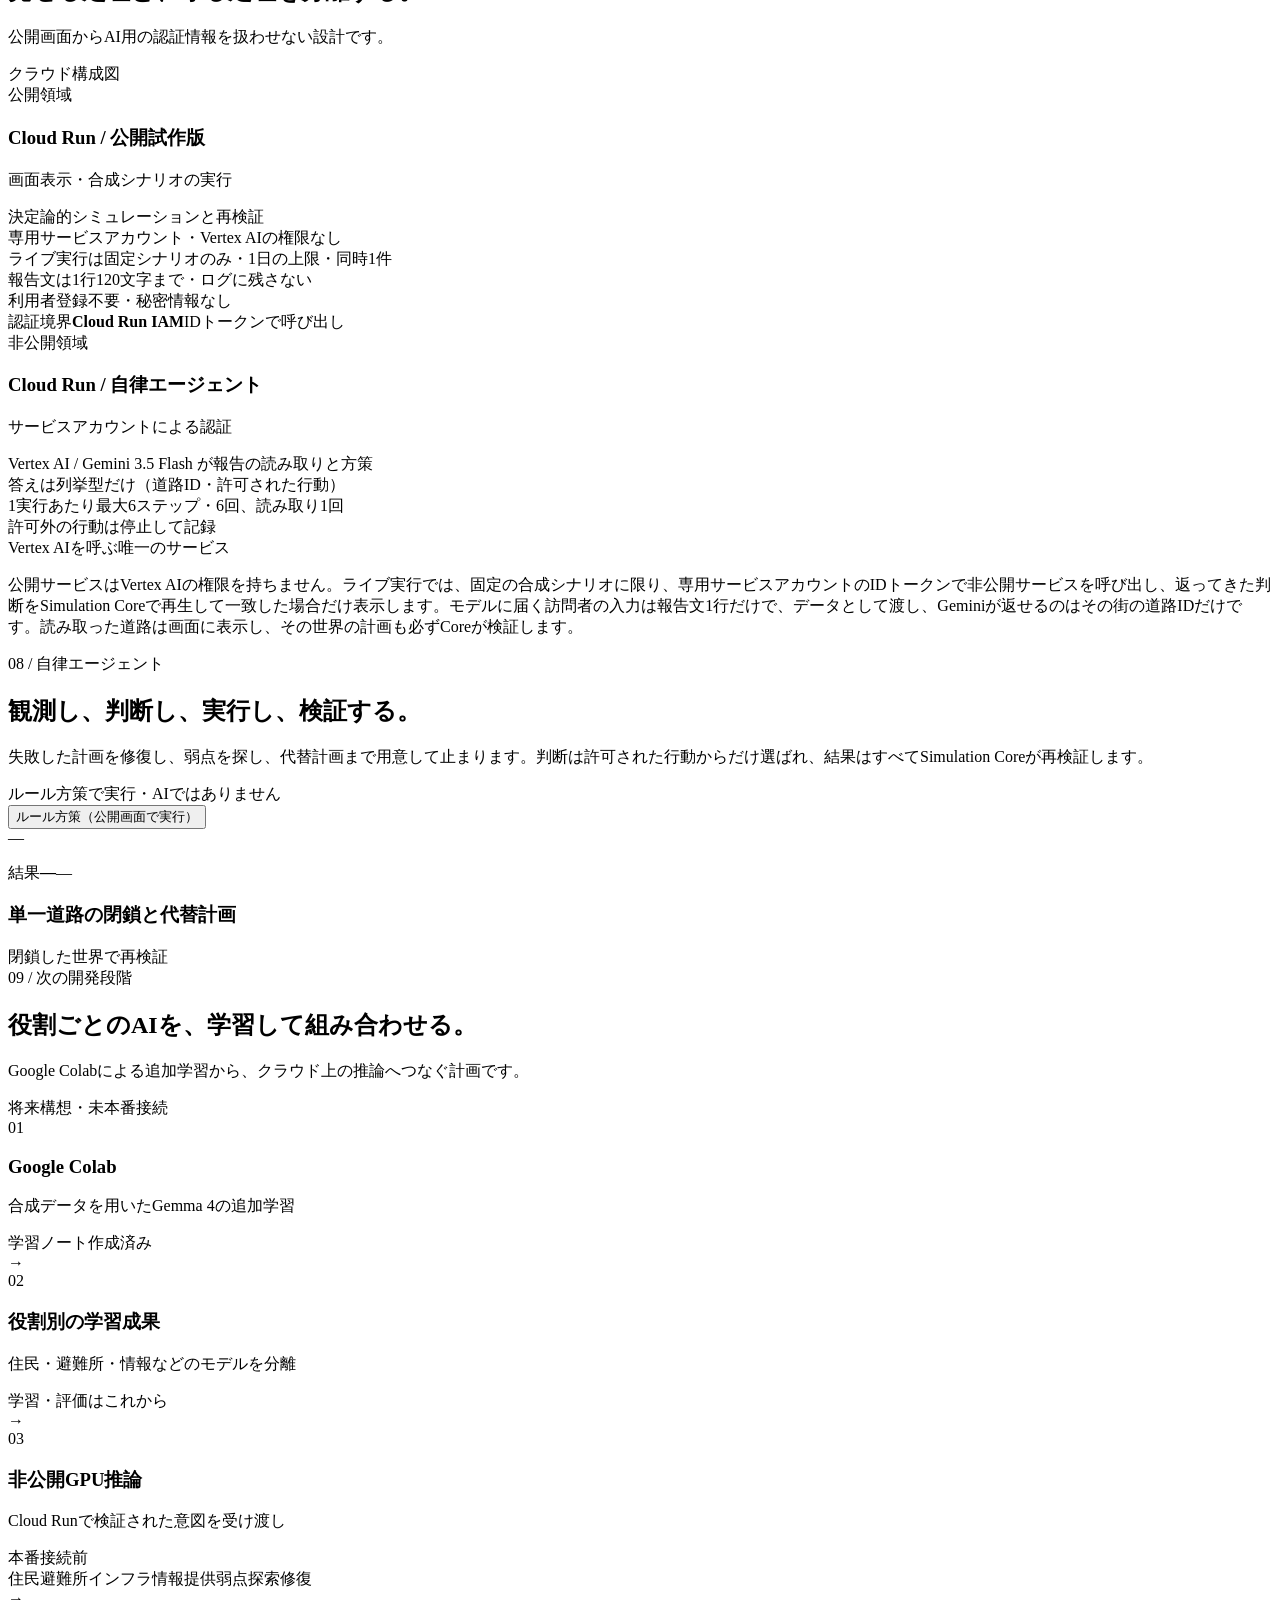
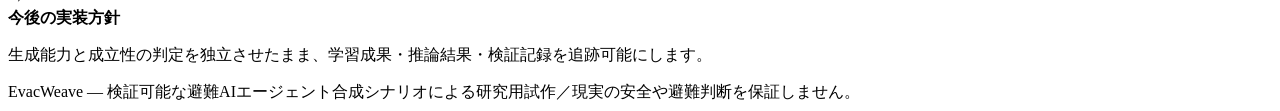
==== commit d9af229c: "公開版から開発チーム向けのものを外す 開発用リポジトリの main（git archive）と同じ中身にした。  - AI向けの作業指示、PRテンプレート、提出物一式（応募フォームの下書き・想定問答・" ====
--- a/apps/web/static/index.html
+++ b/apps/web/static/index.html
@@ -30,8 +30,8 @@
 
   <main class="shell">
     <div class="slide-toolbar">
-      <div class="toolbar-label"><span class="eyebrow">提出資料 / EVACWEAVE</span><strong id="slide-index">02 / 10</strong></div>
-      <nav class="slide-nav" aria-label="提出画像の各場面">
+      <div class="toolbar-label"><span class="eyebrow">仕組みの説明 / EVACWEAVE</span><strong id="slide-index">02 / 10</strong></div>
+      <nav class="slide-nav" aria-label="説明の各場面">
         <button type="button" data-shot="1" aria-label="画像1">01</button>
         <button type="button" data-shot="2" aria-label="画像2">02</button>
         <button type="button" data-shot="3" aria-label="画像3">03</button>
